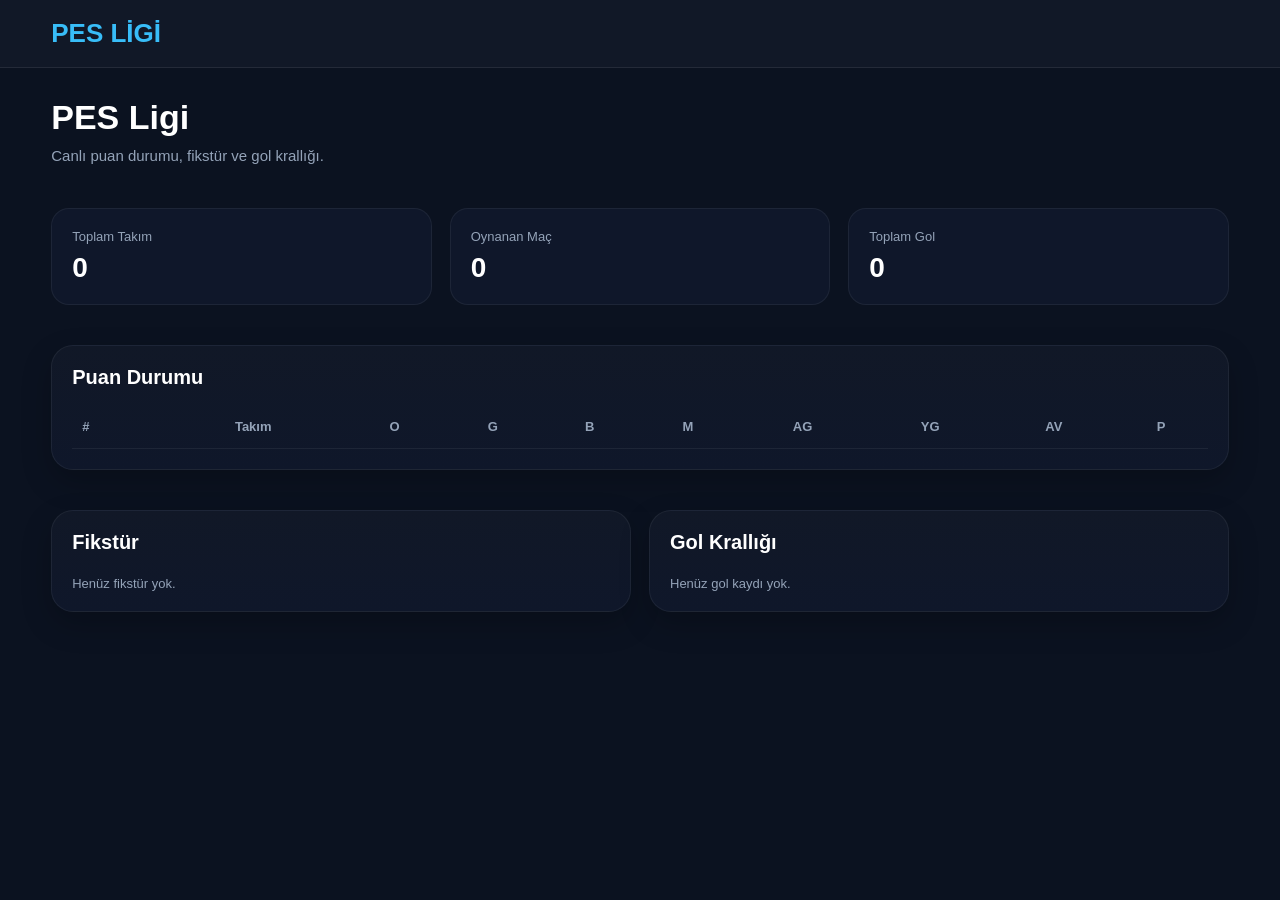
==== index.html @ 261ded27 "Add files via upload" ====
<!DOCTYPE html>
<html lang="tr">
<head>
  <meta charset="UTF-8" />
  <meta name="viewport" content="width=device-width, initial-scale=1.0" />
  <title>PES Lig</title>
  <link rel="stylesheet" href="style.css" />
</head>
<body>

  <header class="topbar">
    <div class="container topbar-inner">
      <div class="logo">PES LİGİ</div>
    </div>
  </header>

  <div class="container">
    <section class="hero">
      <h1 id="leagueTitle">PES Ligi</h1>
      <p>Canlı puan durumu, fikstür ve gol krallığı.</p>
    </section>

    <section class="section">
      <div class="grid grid-3">
        <div class="stat-box">
          <div class="stat-title">Toplam Takım</div>
          <div class="stat-value" id="statPlayers">0</div>
        </div>
        <div class="stat-box">
          <div class="stat-title">Oynanan Maç</div>
          <div class="stat-value" id="statPlayed">0</div>
        </div>
        <div class="stat-box">
          <div class="stat-title">Toplam Gol</div>
          <div class="stat-value" id="statGoals">0</div>
        </div>
      </div>
    </section>

    <section class="section card">
      <h2>Puan Durumu</h2>
      <div class="table-wrap">
        <table>
          <thead>
            <tr>
              <th>#</th>
              <th>Takım</th>
              <th>O</th>
              <th>G</th>
              <th>B</th>
              <th>M</th>
              <th>AG</th>
              <th>YG</th>
              <th>AV</th>
              <th>P</th>
            </tr>
          </thead>
          <tbody id="standingsTable"></tbody>
        </table>
      </div>
    </section>

    <section class="grid grid-2 section">
      <div class="card">
        <h2>Fikstür</h2>
        <div id="fixturesPublic" class="list"></div>
      </div>

      <div class="card">
        <h2>Gol Krallığı</h2>
        <div id="scorersTable" class="list"></div>
      </div>
    </section>
  </div>

  <script src="app.js"></script>
</body>
</html>
---- style.css ----
* {
  margin: 0;
  padding: 0;
  box-sizing: border-box;
  font-family: Arial, sans-serif;
}

body {
  background: #0b1220;
  color: white;
}

a {
  color: inherit;
  text-decoration: none;
}

.container {
  width: min(1200px, 92%);
  margin: auto;
}

.topbar {
  background: #111827;
  border-bottom: 1px solid rgba(255,255,255,0.08);
  padding: 18px 0;
  position: sticky;
  top: 0;
  z-index: 50;
}

.topbar-inner {
  display: flex;
  justify-content: space-between;
  align-items: center;
}

.logo {
  font-size: 26px;
  font-weight: 800;
  color: #38bdf8;
}

.nav {
  display: flex;
  gap: 14px;
  flex-wrap: wrap;
}

.nav a, .nav button {
  background: #1f2937;
  color: white;
  border: none;
  padding: 10px 14px;
  border-radius: 12px;
  cursor: pointer;
  font-size: 14px;
}

.nav a:hover, .nav button:hover {
  background: #334155;
}

.hero {
  padding: 30px 0 20px;
}

.hero h1 {
  font-size: 34px;
  margin-bottom: 10px;
}

.hero p {
  color: #94a3b8;
  font-size: 15px;
}

.grid {
  display: grid;
  gap: 18px;
}

.grid-3 {
  grid-template-columns: repeat(3, 1fr);
}

.grid-2 {
  grid-template-columns: repeat(2, 1fr);
}

.card {
  background: linear-gradient(180deg, #111827 0%, #0f172a 100%);
  border: 1px solid rgba(255,255,255,0.06);
  border-radius: 22px;
  padding: 20px;
  box-shadow: 0 12px 30px rgba(0,0,0,0.22);
}

.card h2 {
  margin-bottom: 16px;
  font-size: 20px;
}

.stat-box {
  background: #0f172a;
  border: 1px solid rgba(255,255,255,0.06);
  padding: 20px;
  border-radius: 18px;
}

.stat-title {
  color: #94a3b8;
  font-size: 13px;
  margin-bottom: 8px;
}

.stat-value {
  font-size: 28px;
  font-weight: 800;
}

.section {
  margin: 24px 0 40px;
}

input, select {
  width: 100%;
  padding: 13px 14px;
  background: #0f172a;
  border: 1px solid rgba(255,255,255,0.08);
  color: white;
  border-radius: 14px;
  font-size: 15px;
  margin-bottom: 12px;
}

button.primary {
  width: 100%;
  padding: 14px;
  background: linear-gradient(90deg, #38bdf8, #2563eb);
  color: white;
  border: none;
  border-radius: 14px;
  font-size: 15px;
  font-weight: 700;
  cursor: pointer;
}

button.primary:hover {
  opacity: 0.95;
}

button.secondary {
  width: 100%;
  padding: 14px;
  background: #1e293b;
  color: white;
  border: none;
  border-radius: 14px;
  font-size: 15px;
  font-weight: 700;
  cursor: pointer;
  margin-top: 10px;
}

.list {
  display: flex;
  flex-direction: column;
  gap: 12px;
}

.player-item,
.fixture-item,
.result-item,
.scorer-item {
  background: #0f172a;
  border: 1px solid rgba(255,255,255,0.06);
  border-radius: 18px;
  padding: 16px;
}

.player-row,
.fixture-row {
  display: flex;
  justify-content: space-between;
  align-items: center;
  gap: 10px;
}

.badge {
  background: #1d4ed8;
  color: white;
  padding: 6px 10px;
  border-radius: 999px;
  font-size: 12px;
  font-weight: 700;
}

.small {
  color: #94a3b8;
  font-size: 13px;
  margin-top: 6px;
}

.table-wrap {
  overflow-x: auto;
}

table {
  width: 100%;
  border-collapse: collapse;
  min-width: 700px;
}

th, td {
  text-align: center;
  padding: 14px 10px;
  border-bottom: 1px solid rgba(255,255,255,0.06);
}

th {
  color: #94a3b8;
  font-size: 13px;
  font-weight: 700;
}

td:first-child, th:first-child {
  text-align: left;
}

.team-name {
  font-weight: 700;
}

.fixture-score {
  font-size: 22px;
  font-weight: 800;
  color: #38bdf8;
}

.status {
  font-size: 12px;
  padding: 6px 10px;
  border-radius: 999px;
  font-weight: 700;
}

.status.pending {
  background: #78350f;
  color: #fbbf24;
}

.status.done {
  background: #14532d;
  color: #4ade80;
}

.hidden {
  display: none !important;
}

.two-col {
  display: grid;
  grid-template-columns: 1fr 1fr;
  gap: 12px;
}

.scorer-row {
  display: grid;
  grid-template-columns: 1fr 120px 44px;
  gap: 10px;
  align-items: center;
  margin-bottom: 10px;
}

.icon-btn {
  background: #7f1d1d;
  color: white;
  border: none;
  border-radius: 12px;
  height: 44px;
  cursor: pointer;
  font-size: 18px;
}

.tabs {
  display: flex;
  gap: 10px;
  flex-wrap: wrap;
  margin-bottom: 20px;
}

.tab-btn {
  background: #1f2937;
  border: none;
  color: white;
  padding: 10px 14px;
  border-radius: 12px;
  cursor: pointer;
}

.tab-btn.active {
  background: linear-gradient(90deg, #38bdf8, #2563eb);
}

@media (max-width: 900px) {
  .grid-3,
  .grid-2,
  .two-col {
    grid-template-columns: 1fr;
  }

  .hero h1 {
    font-size: 28px;
  }

  .player-row,
  .fixture-row {
    flex-direction: column;
    align-items: flex-start;
  }
}
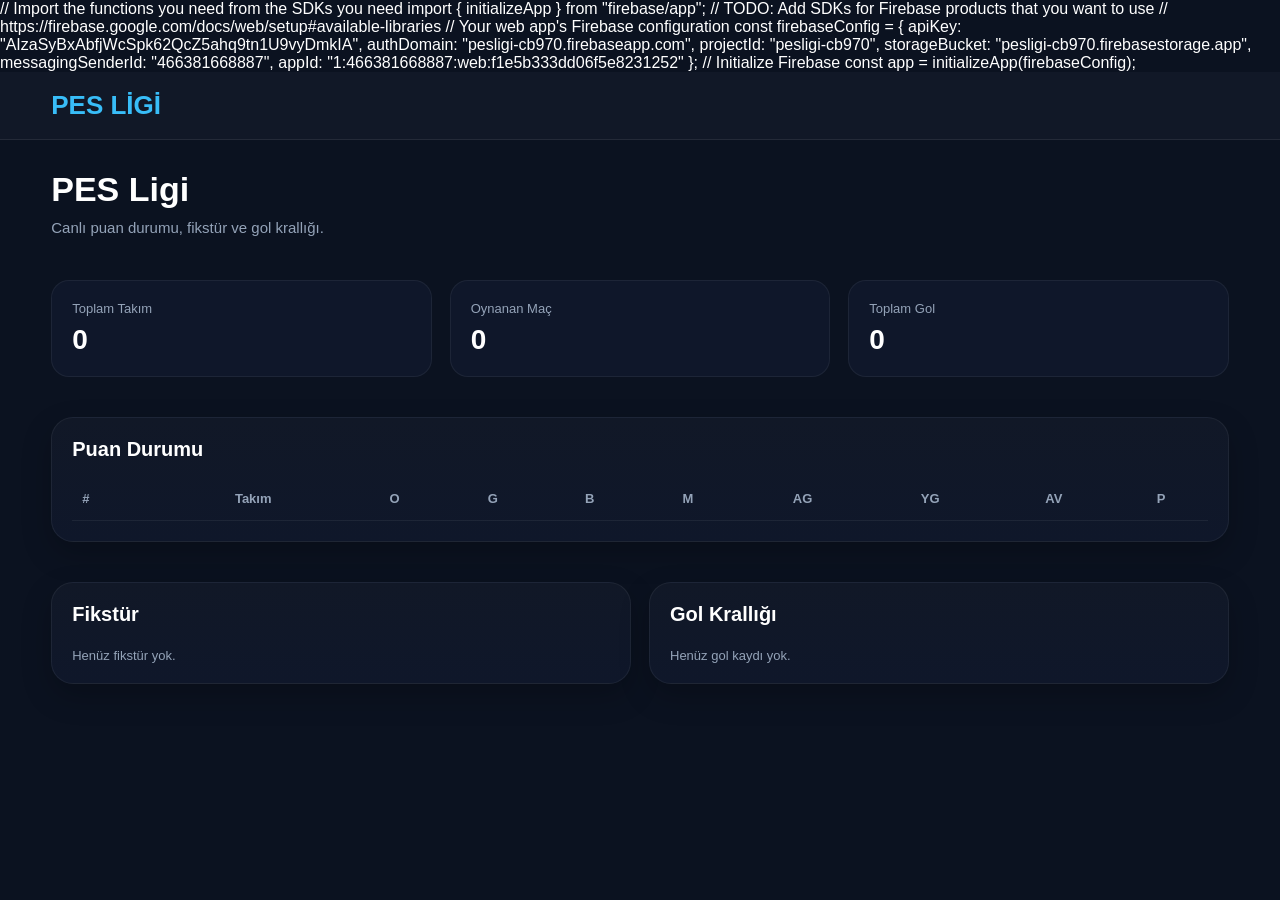
==== commit d010366c: "Update index.html" ====
--- a/index.html
+++ b/index.html
@@ -5,6 +5,24 @@
   <meta name="viewport" content="width=device-width, initial-scale=1.0" />
   <title>PES Lig</title>
   <link rel="stylesheet" href="style.css" />
+
+  // Import the functions you need from the SDKs you need
+import { initializeApp } from "firebase/app";
+// TODO: Add SDKs for Firebase products that you want to use
+// https://firebase.google.com/docs/web/setup#available-libraries
+
+// Your web app's Firebase configuration
+const firebaseConfig = {
+  apiKey: "AIzaSyBxAbfjWcSpk62QcZ5ahq9tn1U9vyDmkIA",
+  authDomain: "pesligi-cb970.firebaseapp.com",
+  projectId: "pesligi-cb970",
+  storageBucket: "pesligi-cb970.firebasestorage.app",
+  messagingSenderId: "466381668887",
+  appId: "1:466381668887:web:f1e5b333dd06f5e8231252"
+};
+
+// Initialize Firebase
+const app = initializeApp(firebaseConfig);
 </head>
 <body>
 
@@ -75,4 +93,4 @@
 
   <script src="app.js"></script>
 </body>
-</html>+</html>
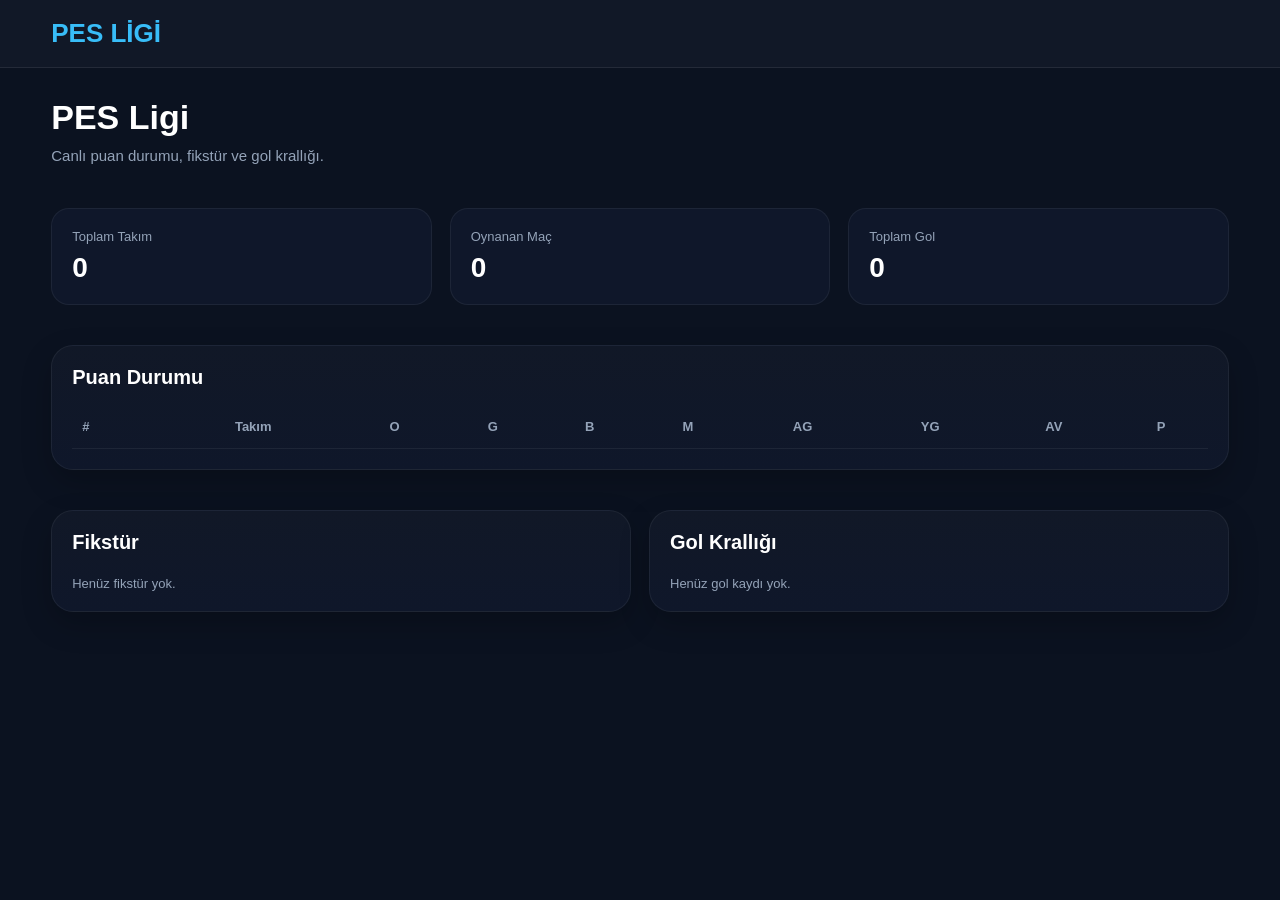
==== commit 97cc54e6: "Update index.html" ====
--- a/index.html
+++ b/index.html
@@ -5,24 +5,6 @@
   <meta name="viewport" content="width=device-width, initial-scale=1.0" />
   <title>PES Lig</title>
   <link rel="stylesheet" href="style.css" />
-
-  // Import the functions you need from the SDKs you need
-import { initializeApp } from "firebase/app";
-// TODO: Add SDKs for Firebase products that you want to use
-// https://firebase.google.com/docs/web/setup#available-libraries
-
-// Your web app's Firebase configuration
-const firebaseConfig = {
-  apiKey: "AIzaSyBxAbfjWcSpk62QcZ5ahq9tn1U9vyDmkIA",
-  authDomain: "pesligi-cb970.firebaseapp.com",
-  projectId: "pesligi-cb970",
-  storageBucket: "pesligi-cb970.firebasestorage.app",
-  messagingSenderId: "466381668887",
-  appId: "1:466381668887:web:f1e5b333dd06f5e8231252"
-};
-
-// Initialize Firebase
-const app = initializeApp(firebaseConfig);
 </head>
 <body>
 
